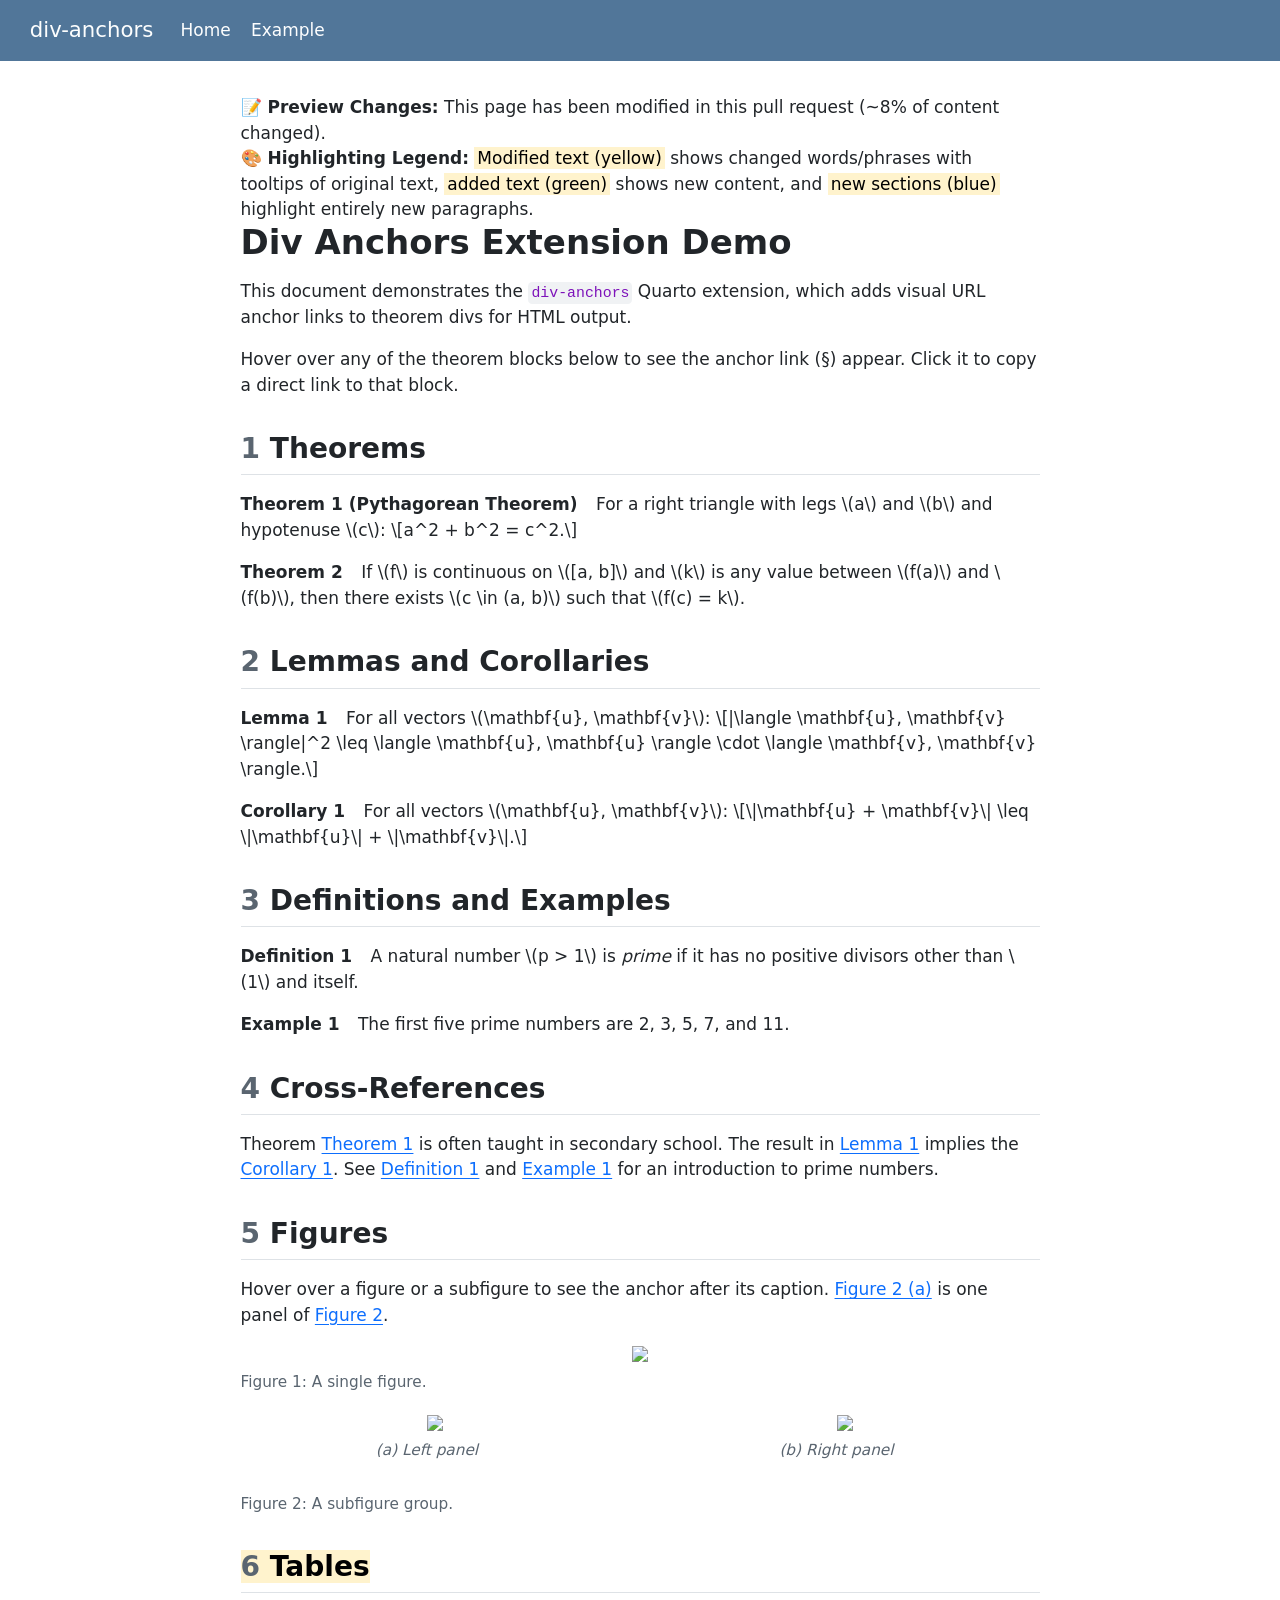
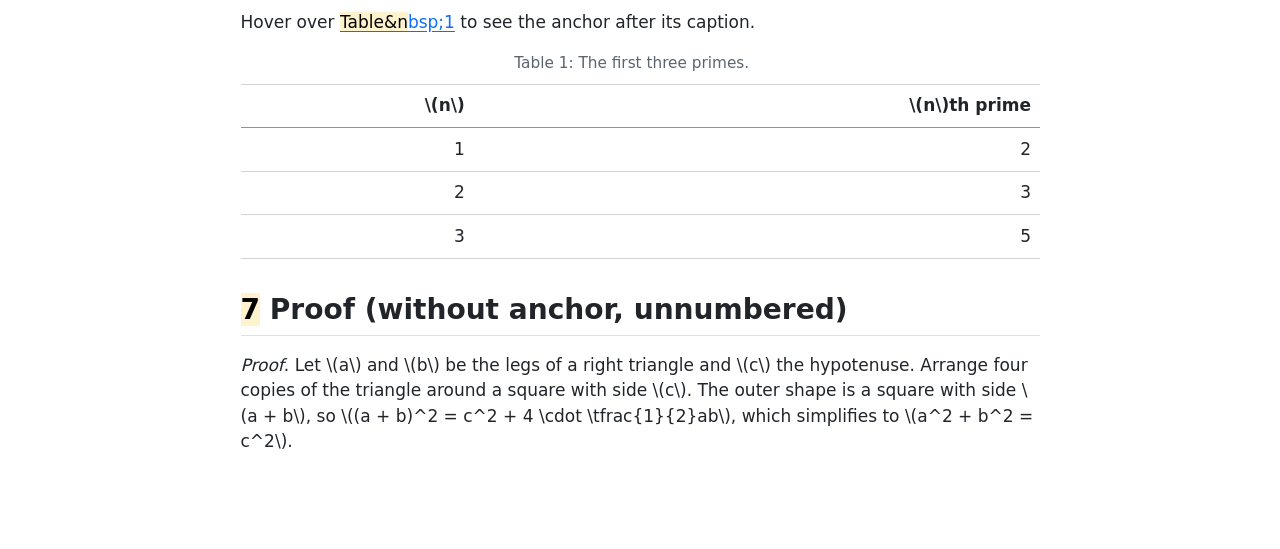
==== pr-preview/pr-14/example.html @ e2b37e21 "Deploy preview for PR 14 🛫" ====
<!DOCTYPE html>
<html xmlns="http://www.w3.org/1999/xhtml" lang="en" xml:lang="en"><head>

<meta charset="utf-8">
<meta name="generator" content="quarto-1.11.9">

<meta name="viewport" content="width=device-width, initial-scale=1.0, user-scalable=yes">


<title>Div Anchors Extension Demo – div-anchors</title>
<style>
/* Default styles provided by pandoc.
** See https://pandoc.org/MANUAL.html#variables-for-html for config info.
*/
span.smallcaps{font-variant: small-caps;}
div.columns{display: flex; gap: 1.5em;}
div.column{flex: auto;}
@media screen {
div.columns{gap: min(4vw, 1.5em);}
div.column{overflow-x: auto;}
}
div.hanging-indent{margin-left: 1.5em; text-indent: -1.5em;}
ul.task-list{list-style: none;}
ul.task-list li input[type="checkbox"] {
  width: 0.8em;
  margin: 0 0.8em 0.2em -1em; /* quarto-specific, see https://github.com/quarto-dev/quarto-cli/issues/4556 */ 
  vertical-align: middle;
}
</style>


<script src="site_libs/quarto-nav/quarto-nav.js"></script>
<script src="site_libs/quarto-nav/headroom.min.js"></script>
<script src="site_libs/clipboard/clipboard.min.js"></script>
<script src="site_libs/quarto-search/autocomplete.umd.js"></script>
<script src="site_libs/quarto-search/fuse.min.js"></script>
<script src="site_libs/quarto-search/quarto-search.js"></script>
<meta name="quarto:offset" content="./">
<script src="site_libs/quarto-html/quarto.js" type="module"></script>
<script src="site_libs/quarto-html/tabsets/tabsets.js" type="module"></script>
<script src="site_libs/quarto-html/scrollable-regions/scrollable-regions.js" type="module"></script>
<script src="site_libs/quarto-html/popper.min.js"></script>
<script src="site_libs/quarto-html/tippy.umd.min.js"></script>
<script src="site_libs/quarto-html/anchor.min.js"></script>
<link href="site_libs/quarto-html/tippy.css" rel="stylesheet">
<link href="site_libs/quarto-html/quarto-syntax-highlighting-63b5708e65d6cd79cd7618c58d0c21e7.css" rel="stylesheet" id="quarto-text-highlighting-styles">
<script src="site_libs/bootstrap/bootstrap.min.js"></script>
<link href="site_libs/bootstrap/bootstrap-icons.css" rel="stylesheet">
<link href="site_libs/bootstrap/bootstrap-ded4168630e1422961a6247c4ac5fe91.min.css" rel="stylesheet" append-hash="true" id="quarto-bootstrap" data-mode="light">
<script src="site_libs/quarto-contrib/div-anchors-1.2.0/div-anchors.js"></script>
<link href="site_libs/quarto-contrib/div-anchors-1.2.0/div-anchors.css" rel="stylesheet">
<script id="quarto-search-options" type="application/json">{
  "location": "navbar",
  "copy-button": false,
  "collapse-after": 3,
  "panel-placement": "end",
  "type": "overlay",
  "limit": 50,
  "keyboard-shortcut": [
    "f",
    "/",
    "s"
  ],
  "show-item-context": false,
  "language": {
    "search-no-results-text": "No results",
    "search-matching-documents-text": "matching documents",
    "search-copy-link-title": "Copy link to search",
    "search-hide-matches-text": "Hide additional matches",
    "search-more-match-text": "more match in this document",
    "search-more-matches-text": "more matches in this document",
    "search-clear-button-title": "Clear",
    "search-text-placeholder": "",
    "search-detached-cancel-button-title": "Cancel",
    "search-submit-button-title": "Submit",
    "search-label": "Search"
  }
}</script>

  <script src="https://cdnjs.cloudflare.com/polyfill/v3/polyfill.min.js?features=es6"></script>
  <script defer="" src="https://cdn.jsdelivr.net/npm/mathjax@4/tex-chtml.js" type="text/javascript"></script>

<script type="text/javascript">
const typesetMath = (el) => {
  if (window.MathJax) {
    // MathJax Typeset
    window.MathJax.typeset([el]);
  } else if (window.katex) {
    // KaTeX Render
    var mathElements = el.getElementsByClassName("math");
    var macros = [];
    for (var i = 0; i < mathElements.length; i++) {
      var texText = mathElements[i].firstChild;
      if (mathElements[i].tagName == "SPAN" && texText && texText.data) {
        window.katex.render(texText.data, mathElements[i], {
          displayMode: mathElements[i].classList.contains('display'),
          throwOnError: false,
          macros: macros,
          fleqn: false
        });
      }
    }
  }
}
window.Quarto = {
  typesetMath
};
</script>

</head>

<body class="nav-fixed fullcontent quarto-light"><a id="quarto-skip-link" class="visually-hidden-focusable" href="#quarto-document-content">Skip to main content</a>

<div id="quarto-search-results"></div>
  <header id="quarto-header" class="headroom fixed-top">
    <nav class="navbar navbar-expand-lg " data-bs-theme="dark" aria-label="Site">
      <div class="navbar-container container-fluid">
      <div class="navbar-brand-container mx-auto">
    <a class="navbar-brand" href="./index.html">
    <span class="navbar-title">div-anchors</span>
    </a>
  </div>
          <button class="navbar-toggler" type="button" data-bs-toggle="collapse" data-bs-target="#navbarCollapse" aria-controls="navbarCollapse" aria-expanded="false" aria-label="Toggle navigation" onclick="if (window.quartoToggleHeadroom) { window.quartoToggleHeadroom(); }">
  <span class="navbar-toggler-icon"></span>
</button>
          <div class="collapse navbar-collapse" id="navbarCollapse">
            <ul class="navbar-nav navbar-nav-scroll me-auto">
  <li class="nav-item">
    <a class="nav-link" href="./index.html"> 
<span class="menu-text">Home</span></a>
  </li>  
  <li class="nav-item">
    <a class="nav-link active" href="./example.html" aria-current="page"> 
<span class="menu-text">Example</span></a>
  </li>  
</ul>
          </div> <!-- /navcollapse -->
            <div class="quarto-navbar-tools">
</div>
            <div id="quarto-search" class="" title="Search"></div>
      </div> <!-- /container-fluid -->
    </nav>
</header>
<!-- content -->
<div id="quarto-content" class="quarto-container page-columns page-rows-contents page-layout-article page-navbar">
<!-- sidebar -->
<!-- margin-sidebar -->
    
<!-- main -->
<main class="content" id="quarto-document-content" tabindex="-1">
<div class="preview-combined-banner">
    <p style="margin: 0;">
        <strong>📝 Preview Changes:</strong> This page has been modified in this pull request (~8% of content changed).
        <br>
        <strong>🎨 Highlighting Legend:</strong> 
        <mark class="preview-text-changed" style="display: inline; padding: 1px 3px;">Modified text (yellow)</mark> shows changed words/phrases with tooltips of original text, 
        <mark class="preview-text-added" style="display: inline; padding: 1px 3px;">added text (green)</mark> shows new content, and 
        <mark class="preview-element-added" style="display: inline; padding: 1px 3px;">new sections (blue)</mark> highlight entirely new paragraphs.
    </p>
</div>


<header id="title-block-header" class="quarto-title-block default">
<div class="quarto-title">
<h1 class="title">Div Anchors Extension Demo</h1>
</div>



<div class="quarto-title-meta">

    
  
    
  </div>
  


</header>


<p>This document demonstrates the <code>div-anchors</code> Quarto extension, which adds visual URL anchor links to theorem divs for HTML output.</p>
<p>Hover over any of the theorem blocks below to see the anchor link (§) appear. Click it to copy a direct link to that block.</p>
<section id="theorems" class="level2" data-number="1">
<h2 data-number="1" class="anchored" data-anchor-id="theorems"><span class="header-section-number">1</span> Theorems</h2>
<div id="thm-pythagorean" class="theorem">
<p><span class="theorem-title"><strong>Theorem 1 (Pythagorean Theorem)</strong></span> For a right triangle with legs <span class="math inline">\(a\)</span> and <span class="math inline">\(b\)</span> and hypotenuse <span class="math inline">\(c\)</span>: <span class="math display">\[a^2 + b^2 = c^2.\]</span></p>
</div>
<div id="thm-intermediate-value" class="theorem">
<p><span class="theorem-title"><strong>Theorem 2</strong></span> If <span class="math inline">\(f\)</span> is continuous on <span class="math inline">\([a, b]\)</span> and <span class="math inline">\(k\)</span> is any value between <span class="math inline">\(f(a)\)</span> and <span class="math inline">\(f(b)\)</span>, then there exists <span class="math inline">\(c \in (a, b)\)</span> such that <span class="math inline">\(f(c) = k\)</span>.</p>
</div>
</section>
<section id="lemmas-and-corollaries" class="level2" data-number="2">
<h2 data-number="2" class="anchored" data-anchor-id="lemmas-and-corollaries"><span class="header-section-number">2</span> Lemmas and Corollaries</h2>
<div id="lem-cauchy-schwarz" class="theorem lemma">
<p><span class="theorem-title"><strong>Lemma 1</strong></span> For all vectors <span class="math inline">\(\mathbf{u}, \mathbf{v}\)</span>: <span class="math display">\[|\langle \mathbf{u}, \mathbf{v} \rangle|^2
  \leq \langle \mathbf{u}, \mathbf{u} \rangle
       \cdot \langle \mathbf{v}, \mathbf{v} \rangle.\]</span></p>
</div>
<div id="cor-triangle-inequality" class="theorem corollary">
<p><span class="theorem-title"><strong>Corollary 1</strong></span> For all vectors <span class="math inline">\(\mathbf{u}, \mathbf{v}\)</span>: <span class="math display">\[\|\mathbf{u} + \mathbf{v}\| \leq \|\mathbf{u}\| + \|\mathbf{v}\|.\]</span></p>
</div>
</section>
<section id="definitions-and-examples" class="level2" data-number="3">
<h2 data-number="3" class="anchored" data-anchor-id="definitions-and-examples"><span class="header-section-number">3</span> Definitions and Examples</h2>
<div id="def-prime" class="theorem definition">
<p><span class="theorem-title"><strong>Definition 1</strong></span> A natural number <span class="math inline">\(p &gt; 1\)</span> is <em>prime</em> if it has no positive divisors other than <span class="math inline">\(1\)</span> and itself.</p>
</div>
<div id="exm-primes" class="theorem example">
<p><span class="theorem-title"><strong>Example 1</strong></span> The first five prime numbers are 2, 3, 5, 7, and 11.</p>
</div>
</section>
<section id="cross-references" class="level2" data-number="4">
<h2 data-number="4" class="anchored" data-anchor-id="cross-references"><span class="header-section-number">4</span> Cross-References</h2>
<p>Theorem <a href="#thm-pythagorean" class="quarto-xref">Theorem&nbsp;1</a> is often taught in secondary school. The result in <a href="#lem-cauchy-schwarz" class="quarto-xref">Lemma&nbsp;1</a> implies the <a href="#cor-triangle-inequality" class="quarto-xref">Corollary&nbsp;1</a>. See <a href="#def-prime" class="quarto-xref">Definition&nbsp;1</a> and <a href="#exm-primes" class="quarto-xref">Example&nbsp;1</a> for an introduction to prime numbers.</p>
</section>
<section id="figures" class="level2" data-number="5">
<h2 data-number="5" class="anchored" data-anchor-id="figures"><span class="header-section-number">5</span> Figures</h2>
<p>Hover over a figure or a subfigure to see the anchor after its caption. <a href="#fig-pair-a" class="quarto-xref">Figure&nbsp;2 (a)</a> is one panel of <a href="#fig-pair" class="quarto-xref">Figure&nbsp;2</a>.</p>
<div id="fig-single" class="quarto-float quarto-figure quarto-figure-center anchored">
<figure class="quarto-float quarto-float-fig figure">
<div aria-describedby="fig-single-caption-0ceaefa1-69ba-4598-a22c-09a6ac19f8ca">
<img src="https://quarto.org/quarto.png" class="img-fluid figure-img" style="width:30.0%">
</div>
<figcaption class="quarto-float-caption-bottom quarto-float-caption quarto-float-fig" id="fig-single-caption-0ceaefa1-69ba-4598-a22c-09a6ac19f8ca">
Figure&nbsp;1: A single figure.
</figcaption>
</figure>
</div>
<div id="fig-pair" class="quarto-layout-panel">
<figure class="quarto-float quarto-float-fig figure">
<div aria-describedby="fig-pair-caption-0ceaefa1-69ba-4598-a22c-09a6ac19f8ca">
<div class="quarto-layout-row">
<div class="quarto-layout-cell-subref quarto-layout-cell" data-ref-parent="fig-pair" style="flex-basis: 50.0%;justify-content: flex-start;">
<div id="fig-pair-a" class="quarto-float quarto-figure quarto-figure-center anchored">
<figure class="quarto-float quarto-subfloat-fig figure">
<div aria-describedby="fig-pair-a-caption-0ceaefa1-69ba-4598-a22c-09a6ac19f8ca">
<img src="https://quarto.org/quarto.png" class="img-fluid figure-img" data-ref-parent="fig-pair">
</div>
<figcaption class="quarto-float-caption-bottom quarto-subfloat-caption quarto-subfloat-fig" id="fig-pair-a-caption-0ceaefa1-69ba-4598-a22c-09a6ac19f8ca">
(a) Left panel
</figcaption>
</figure>
</div>
</div>
<div class="quarto-layout-cell-subref quarto-layout-cell" data-ref-parent="fig-pair" style="flex-basis: 50.0%;justify-content: flex-start;">
<div id="fig-pair-b" class="quarto-float quarto-figure quarto-figure-center anchored">
<figure class="quarto-float quarto-subfloat-fig figure">
<div aria-describedby="fig-pair-b-caption-0ceaefa1-69ba-4598-a22c-09a6ac19f8ca">
<img src="https://quarto.org/quarto.png" class="img-fluid figure-img" data-ref-parent="fig-pair">
</div>
<figcaption class="quarto-float-caption-bottom quarto-subfloat-caption quarto-subfloat-fig" id="fig-pair-b-caption-0ceaefa1-69ba-4598-a22c-09a6ac19f8ca">
(b) Right panel
</figcaption>
</figure>
</div>
</div>
</div>
</div>
<figcaption class="quarto-float-caption-bottom quarto-float-caption quarto-float-fig" id="fig-pair-caption-0ceaefa1-69ba-4598-a22c-09a6ac19f8ca">
Figure&nbsp;2: A subfigure group.
</figcaption>
</figure>
</div>
</section>
<section id="tables" class="level2" data-number="6">
<h2 data-number="6" class="anchored" data-anchor-id="tables"><mark class="preview-element-added"><span class="header-section-number">6</span> Tables</mark></h2>
<p>Hover over <a href="#tbl-primes" class="quarto-xref"><mark class="preview-text-changed">Table&n</mark>bsp;1</a> to see the anchor after its caption.</p>
<div id="tbl-primes" class="quarto-float quarto-figure quarto-figure-center anchored">
<figure class="quarto-float quarto-float-tbl figure">
<figcaption class="quarto-float-caption-top quarto-float-caption quarto-float-tbl" id="tbl-primes-caption-0ceaefa1-69ba-4598-a22c-09a6ac19f8ca">
Table&nbsp;1: The first three primes.
</figcaption>
<div aria-describedby="tbl-primes-caption-0ceaefa1-69ba-4598-a22c-09a6ac19f8ca">
<table class="caption-top table">
<thead>
<tr class="header">
<th style="text-align: right;"><span class="math inline">\(n\)</span></th>
<th style="text-align: right;"><span class="math inline">\(n\)</span>th prime</th>
</tr>
</thead>
<tbody>
<tr class="odd">
<td style="text-align: right;">1</td>
<td style="text-align: right;">2</td>
</tr>
<tr class="even">
<td style="text-align: right;">2</td>
<td style="text-align: right;">3</td>
</tr>
<tr class="odd">
<td style="text-align: right;">3</td>
<td style="text-align: right;">5</td>
</tr>
</tbody>
</table>
</div>
</figure>
</div>
</section>
<section id="proof-without-anchor-unnumbered" class="level2" data-number="7">
<h2 data-number="7" class="anchored" data-anchor-id="proof-without-anchor-unnumbered"><span class="header-section-number"><mark class="preview-text-changed">7</mark></span> Proof (without anchor, unnumbered)</h2>
<div class="proof">
<p><span class="proof-title"><em>Proof</em>. </span>Let <span class="math inline">\(a\)</span> and <span class="math inline">\(b\)</span> be the legs of a right triangle and <span class="math inline">\(c\)</span> the hypotenuse. Arrange four copies of the triangle around a square with side <span class="math inline">\(c\)</span>. The outer shape is a square with side <span class="math inline">\(a + b\)</span>, so <span class="math inline">\((a + b)^2 = c^2 + 4 \cdot \tfrac{1}{2}ab\)</span>, which simplifies to <span class="math inline">\(a^2 + b^2 = c^2\)</span>.</p>
</div>


</section>

</main> <!-- /main -->
<script id="quarto-html-after-body" type="application/javascript">
  window.document.addEventListener("DOMContentLoaded", function (event) {
    const icon = "";
    const anchorJS = new window.AnchorJS();
    anchorJS.options = {
      placement: 'right',
      icon: icon
    };
    anchorJS.add('.anchored');
    const isCodeAnnotation = (el) => {
      for (const clz of el.classList) {
        if (clz.startsWith('code-annotation-')) {                     
          return true;
        }
      }
      return false;
    }
    const onCopySuccess = function(e) {
      // button target
      const button = e.trigger;
      // don't keep focus
      button.blur();
      // flash "checked"
      button.classList.add('code-copy-button-checked');
      var currentTitle = button.getAttribute("title");
      button.setAttribute("title", "Copied!");
      let tooltip;
      if (window.bootstrap) {
        button.setAttribute("data-bs-toggle", "tooltip");
        button.setAttribute("data-bs-placement", "left");
        button.setAttribute("data-bs-title", "Copied!");
        tooltip = new bootstrap.Tooltip(button, 
          { trigger: "manual", 
            customClass: "code-copy-button-tooltip",
            offset: [0, -8]});
        tooltip.show();    
      }
      setTimeout(function() {
        if (tooltip) {
          tooltip.hide();
          button.removeAttribute("data-bs-title");
          button.removeAttribute("data-bs-toggle");
          button.removeAttribute("data-bs-placement");
        }
        button.setAttribute("title", currentTitle);
        button.classList.remove('code-copy-button-checked');
      }, 1000);
      // clear code selection
      e.clearSelection();
    }
    const getTextToCopy = function(trigger) {
      const outerScaffold = trigger.parentElement.cloneNode(true);
      const codeEl = outerScaffold.querySelector('code');
      for (const childEl of codeEl.children) {
        if (isCodeAnnotation(childEl)) {
          childEl.remove();
        }
      }
      return codeEl.innerText;
    }
    const clipboard = new window.ClipboardJS('.code-copy-button:not([data-in-quarto-modal])', {
      text: getTextToCopy
    });
    clipboard.on('success', onCopySuccess);
    if (window.document.getElementById('quarto-embedded-source-code-modal')) {
      const clipboardModal = new window.ClipboardJS('.code-copy-button[data-in-quarto-modal]', {
        text: getTextToCopy,
        container: window.document.getElementById('quarto-embedded-source-code-modal')
      });
      clipboardModal.on('success', onCopySuccess);
    }
      var localhostRegex = new RegExp(/^(?:http|https):\/\/localhost\:?[0-9]*\//);
      var mailtoRegex = new RegExp(/^mailto:/);
        var filterRegex = new RegExp('/' + window.location.host + '/');
      var isInternal = (href) => {
          return filterRegex.test(href) || localhostRegex.test(href) || mailtoRegex.test(href);
      }
      // Inspect non-navigation links and adorn them if external
      window.quartoDecorateExternalLinks = function (root) {
     var links = (root || window.document).querySelectorAll('a[href]:not(.nav-link):not(.navbar-brand):not(.toc-action):not(.sidebar-link):not(.sidebar-item-toggle):not(.pagination-link):not(.no-external):not([aria-hidden]):not(.dropdown-item):not(.quarto-navigation-tool):not(.about-link)');
      for (var i=0; i<links.length; i++) {
        const link = links[i];
        if (!isInternal(link.href)) {
          // undo the damage that might have been done by quarto-nav.js in the case of
          // links that we want to consider external
          if (link.dataset.originalHref !== undefined) {
            link.href = link.dataset.originalHref;
          }
          if (!link.classList.contains('no-external-icon')) {
          }
        }
      }
      };
      window.quartoDecorateExternalLinks(window.document);
    // Esc closes the popup (WCAG 1.4.13) and focus leaving both trigger and
    // popup closes it (WCAG 2.4.11); tippy handles neither for interactive popups.
    const hideOnEscAndFocusOut = {
      name: 'hideOnEscAndFocusOut',
      defaultValue: true,
      fn(instance) {
        const dismiss = () => {
          // A show scheduled by the trigger delay would otherwise reopen it
          instance.clearDelayTimeouts();
          instance.hide();
        };
        const onKeyDown = (event) => {
          if (event.key !== 'Escape') {
            return;
          }
          // Keep Esc from also reaching page handlers (e.g. reveal.js overview),
          // except an open reveal.js slide menu, which Esc should close too.
          // The menu handles keys only when its keyboard option is on.
          const menuHandlesEsc = window.Reveal?.getPlugin?.('menu')?.isOpen() &&
            window.Reveal.getConfig().menu?.keyboard !== false;
          if (!menuHandlesEsc) {
            event.stopPropagation();
          }
          if (instance.popper.contains(window.document.activeElement)) {
            // Disabled while refocusing so the focus trigger does not reopen it
            instance.disable();
            instance.reference.focus();
            instance.enable();
          }
          dismiss();
        };
        const onFocusOut = (event) => {
          const target = event.relatedTarget;
          if (target && !instance.reference.contains(target) &&
              !instance.popper.contains(target)) {
            dismiss();
          }
        };
        // On the trigger too: a click trigger (code-annotations: select) has no
        // blur handling. Attached for the instance's lifetime so leaving the
        // trigger also cancels a show still pending on the trigger delay.
        instance.reference.addEventListener('focusout', onFocusOut);
        return {
          onShow() {
            window.document.addEventListener('keydown', onKeyDown, true);
            instance.popper.addEventListener('focusout', onFocusOut);
          },
          onHide() {
            window.document.removeEventListener('keydown', onKeyDown, true);
            instance.popper.removeEventListener('focusout', onFocusOut);
          },
          onDestroy() {
            instance.reference.removeEventListener('focusout', onFocusOut);
          },
        };
      },
    };
    function tippyHover(el, contentFn, onTriggerFn, onUntriggerFn) {
      const config = {
        allowHTML: true,
        maxWidth: 500,
        delay: 100,
        arrow: false,
        appendTo: function(el) {
            return el.parentElement;
        },
        interactive: true,
        interactiveBorder: 10,
        theme: 'quarto',
        placement: 'bottom-start',
        plugins: [hideOnEscAndFocusOut],
      };
      if (contentFn) {
        config.content = contentFn;
      }
      if (onTriggerFn) {
        config.onTrigger = onTriggerFn;
      }
      if (onUntriggerFn) {
        config.onUntrigger = onUntriggerFn;
      }
      window.tippy(el, config); 
    }
    const noterefs = window.document.querySelectorAll('a[role="doc-noteref"]');
    for (var i=0; i<noterefs.length; i++) {
      const ref = noterefs[i];
      tippyHover(ref, function() {
        // use id or data attribute instead here
        let href = ref.getAttribute('data-footnote-href') || ref.getAttribute('href');
        try { href = new URL(href).hash; } catch {}
        const id = href.replace(/^#\/?/, "");
        const note = window.document.getElementById(id);
        if (note) {
          return note.innerHTML;
        } else {
          return "";
        }
      });
    }
    const xrefs = window.document.querySelectorAll('a.quarto-xref');
    const processXRef = (id, note) => {
      // Strip column container classes
      const stripColumnClz = (el) => {
        el.classList.remove("page-full", "page-columns");
        if (el.children) {
          for (const child of el.children) {
            stripColumnClz(child);
          }
        }
      }
      stripColumnClz(note)
      if (id === null || id.startsWith('sec-')) {
        // Special case sections, only their first couple elements
        const container = document.createElement("div");
        if (note.children && note.children.length > 2) {
          container.appendChild(note.children[0].cloneNode(true));
          for (let i = 1; i < note.children.length; i++) {
            const child = note.children[i];
            if (child.tagName === "P" && child.innerText === "") {
              continue;
            } else {
              container.appendChild(child.cloneNode(true));
              break;
            }
          }
          if (window.Quarto?.typesetMath) {
            window.Quarto.typesetMath(container);
          }
          return container.innerHTML
        } else {
          if (window.Quarto?.typesetMath) {
            window.Quarto.typesetMath(note);
          }
          return note.innerHTML;
        }
      } else {
        // Remove any anchor links if they are present
        const anchorLink = note.querySelector('a.anchorjs-link');
        if (anchorLink) {
          anchorLink.remove();
        }
        if (window.Quarto?.typesetMath) {
          window.Quarto.typesetMath(note);
        }
        if (note.classList.contains("callout")) {
          return note.outerHTML;
        } else {
          return note.innerHTML;
        }
      }
    }
    for (var i=0; i<xrefs.length; i++) {
      const xref = xrefs[i];
      tippyHover(xref, undefined, function(instance) {
        instance.disable();
        let url = xref.getAttribute('href');
        let hash = undefined; 
        if (url.startsWith('#')) {
          hash = url;
        } else {
          try { hash = new URL(url).hash; } catch {}
        }
        if (hash) {
          const id = hash.replace(/^#\/?/, "");
          const note = window.document.getElementById(id);
          if (note !== null) {
            try {
              const html = processXRef(id, note.cloneNode(true));
              instance.setContent(html);
            } finally {
              instance.enable();
              instance.show();
            }
          } else {
            // See if we can fetch this
            fetch(url.split('#')[0])
            .then(res => res.text())
            .then(html => {
              const parser = new DOMParser();
              const htmlDoc = parser.parseFromString(html, "text/html");
              const note = htmlDoc.getElementById(id);
              if (note !== null) {
                const html = processXRef(id, note);
                instance.setContent(html);
              } 
            }).finally(() => {
              instance.enable();
              instance.show();
            });
          }
        } else {
          // See if we can fetch a full url (with no hash to target)
          // This is a special case and we should probably do some content thinning / targeting
          fetch(url)
          .then(res => res.text())
          .then(html => {
            const parser = new DOMParser();
            const htmlDoc = parser.parseFromString(html, "text/html");
            const note = htmlDoc.querySelector('main.content');
            if (note !== null) {
              // This should only happen for chapter cross references
              // (since there is no id in the URL)
              // remove the first header
              if (note.children.length > 0 && note.children[0].tagName === "HEADER") {
                note.children[0].remove();
              }
              const html = processXRef(null, note);
              instance.setContent(html);
            } 
          }).finally(() => {
            instance.enable();
            instance.show();
          });
        }
      }, function(instance) {
      });
    }
        let selectedAnnoteEl;
        const selectorForAnnotation = ( cell, annotation) => {
          let cellAttr = 'data-code-cell="' + cell + '"';
          let lineAttr = 'data-code-annotation="' +  annotation + '"';
          const selector = 'span[' + cellAttr + '][' + lineAttr + ']';
          return selector;
        }
        const selectCodeLines = (annoteEl) => {
          const doc = window.document;
          const targetCell = annoteEl.getAttribute("data-target-cell");
          const targetAnnotation = annoteEl.getAttribute("data-target-annotation");
          const annoteSpan = window.document.querySelector(selectorForAnnotation(targetCell, targetAnnotation));
          const lines = annoteSpan.getAttribute("data-code-lines").split(",");
          const lineIds = lines.map((line) => {
            return targetCell + "-" + line;
          })
          // Each band is positioned against its own containing block, which is
          // not the offsetParent of the lines, so place it from client rects.
          const placeBand = (band, firstEl, lastEl, codeBlock) => {
            const container = band.offsetParent;
            if (container === null) {
              return;
            }
            const containerRect = container.getBoundingClientRect();
            // Reveal.js scales slides with a transform, so convert client
            // pixels back to the CSS pixels of the container.
            const scale = containerRect.height / container.offsetHeight || 1;
            const firstRect = firstEl.getBoundingClientRect();
            const lastRect = lastEl.getBoundingClientRect();
            const top = (firstRect.top - containerRect.top) / scale - container.clientTop + container.scrollTop;
            const height = (lastRect.bottom - firstRect.top) / scale;
            band.style.top = top - 2 + "px";
            band.style.height = height + 4 + "px";
            if (codeBlock) {
              // Without the copy button wrapper, the containing block is wider
              // than the code block, so span the code block explicitly.
              const blockRect = codeBlock.getBoundingClientRect();
              band.style.left = (blockRect.left - containerRect.left) / scale - container.clientLeft + container.scrollLeft + "px";
              band.style.width = blockRect.width / scale + "px";
            }
          };
          if (lineIds.length > 0) {
            const el = window.document.getElementById(lineIds[0]);
            const lastEl = window.document.getElementById(lineIds[lineIds.length - 1]);
            const parent = el.parentElement.parentElement;
            // cook up a div (if necessary) and position it
            let div = window.document.getElementById("code-annotation-line-highlight");
            if (div === null) {
              div = window.document.createElement("div");
              div.setAttribute("id", "code-annotation-line-highlight");
              div.style.position = 'absolute';
              parent.appendChild(div);
            }
            placeBand(div, el, lastEl, parent.closest("div.sourceCode") || parent);
            let gutterDiv = window.document.getElementById("code-annotation-line-highlight-gutter");
            if (gutterDiv === null) {
              gutterDiv = window.document.createElement("div");
              gutterDiv.setAttribute("id", "code-annotation-line-highlight-gutter");
              gutterDiv.style.position = 'absolute';
              const codeCell = window.document.getElementById(targetCell);
              const gutter = codeCell.querySelector('.code-annotation-gutter');
              gutter.appendChild(gutterDiv);
            }
            placeBand(gutterDiv, el, lastEl);
            selectedAnnoteEl = annoteEl;
          }
        };
        const unselectCodeLines = () => {
          const elementsIds = ["code-annotation-line-highlight", "code-annotation-line-highlight-gutter"];
          elementsIds.forEach((elId) => {
            const div = window.document.getElementById(elId);
            if (div) {
              div.remove();
            }
          });
          selectedAnnoteEl = undefined;
        };
          // Handle positioning of the toggle
      window.addEventListener(
        "resize",
        throttle(() => {
          elRect = undefined;
          if (selectedAnnoteEl) {
            selectCodeLines(selectedAnnoteEl);
          }
        }, 10)
      );
      function throttle(fn, ms) {
      let throttle = false;
      let timer;
        return (...args) => {
          if(!throttle) { // first call gets through
              fn.apply(this, args);
              throttle = true;
          } else { // all the others get throttled
              if(timer) clearTimeout(timer); // cancel #2
              timer = setTimeout(() => {
                fn.apply(this, args);
                timer = throttle = false;
              }, ms);
          }
        };
      }
        // Attach click handler to the DT
        const annoteDls = window.document.querySelectorAll('dt[data-target-cell]');
        for (const annoteDlNode of annoteDls) {
          annoteDlNode.addEventListener('click', (event) => {
            const clickedEl = event.target;
            if (clickedEl !== selectedAnnoteEl) {
              unselectCodeLines();
              const activeEl = window.document.querySelector('dt[data-target-cell].code-annotation-active');
              if (activeEl) {
                activeEl.classList.remove('code-annotation-active');
              }
              selectCodeLines(clickedEl);
              clickedEl.classList.add('code-annotation-active');
            } else {
              // Unselect the line
              unselectCodeLines();
              clickedEl.classList.remove('code-annotation-active');
            }
          });
        }
    const findCites = (el) => {
      const parentEl = el.parentElement;
      if (parentEl) {
        const cites = parentEl.dataset.cites;
        if (cites) {
          return {
            el,
            cites: cites.split(' ')
          };
        } else {
          return findCites(el.parentElement)
        }
      } else {
        return undefined;
      }
    };
    var bibliorefs = window.document.querySelectorAll('a[role="doc-biblioref"]');
    for (var i=0; i<bibliorefs.length; i++) {
      const ref = bibliorefs[i];
      const citeInfo = findCites(ref);
      if (citeInfo) {
        tippyHover(citeInfo.el, function() {
          var popup = window.document.createElement('div');
          citeInfo.cites.forEach(function(cite) {
            var citeDiv = window.document.createElement('div');
            citeDiv.classList.add('hanging-indent');
            citeDiv.classList.add('csl-entry');
            var biblioDiv = window.document.getElementById('ref-' + cite);
            if (biblioDiv) {
              citeDiv.innerHTML = biblioDiv.innerHTML;
            }
            popup.appendChild(citeDiv);
          });
          return popup.innerHTML;
        });
      }
    }
  });
  </script>
  <script type="application/javascript">
  window.quartoScrollableRegionsLabels = {"code":"Scrollable code","output":"Scrollable output"};
  </script>
</div> <!-- /content -->




</body></html>
---- pr-preview/pr-14/site_libs/quarto-contrib/div-anchors-1.2.0/div-anchors.css ----
/* div-anchors.css
 * Visual URL anchor links for theorem and proof divs.
 * Mirrors the behavior of Quarto's built-in `anchor-sections` option,
 * which shows a small anchor icon on hover for HTML headings.
 */

/* Shared spacing value for theorem/proof permalink anchors. */
:root {
  --div-anchor-spacing: 0.375em;
}

.div-anchor {
  opacity: 0;
  font-size: 0.875em;
  font-weight: 400;
  margin-left: var(--div-anchor-spacing);
  text-decoration: none;
  color: inherit;
  vertical-align: middle;
  transition: opacity 0.2s ease;
}

.div-anchor:hover,
.div-anchor:focus {
  opacity: 1;
  text-decoration: none;
}

/* Show the anchor when hovering over any theorem or proof div.
 * .theorem covers all theorem-type environments (lemma, corollary,
 * proposition, conjecture, definition, example, exercise, algorithm).
 * Proof-type environments are listed separately, and the
 * cross-reference id prefixes catch divs with neither class. */
:is(.theorem, .proof, .remark, .solution, [id^="thm-"], [id^="lem-"], [id^="cor-"], [id^="prp-"], [id^="cnj-"], [id^="def-"], [id^="exm-"], [id^="exr-"], [id^="rem-"], [id^="sol-"], [id^="alg-"]):hover .div-anchor:not(.div-anchor-figure),
:is(.theorem, .proof, .remark, .solution, [id^="thm-"], [id^="lem-"], [id^="cor-"], [id^="prp-"], [id^="cnj-"], [id^="def-"], [id^="exm-"], [id^="exr-"], [id^="rem-"], [id^="sol-"], [id^="alg-"]):focus-within .div-anchor:not(.div-anchor-figure) {
  opacity: 1;
}

/* A figure's anchor follows its own caption and shows while the figure
 * is hovered. "Figure" means any cross-reference float (figure, table,
 * listing, or a custom kind such as a video); div-anchors.js marks each
 * one it anchors with .has-div-anchor. A subfigure sits inside its group,
 * so hovering a subfigure shows the group's anchor as well as its own.
 * The third rule covers a revealjs figure, an <img> followed by
 * <p class="caption">. */
.has-div-anchor:hover > figure > figcaption > .div-anchor-figure,
[id^="fig-"]:hover > figure > figcaption > .div-anchor-figure,
img[id^="fig-"]:hover + p.caption > .div-anchor-figure,
p.caption:hover > .div-anchor-figure {
  opacity: 1;
}

/* One visible link per figure: where the caption has one, hide Quarto's
 * corner link visually, but keep it in the tab order and show it on
 * focus, since the caption anchor is hidden from assistive technology. */
.has-div-anchor > .anchorjs-link:not(:focus) {
  position: absolute;
  width: 1px;
  height: 1px;
  overflow: hidden;
  clip-path: inset(50%);
  white-space: nowrap;
}
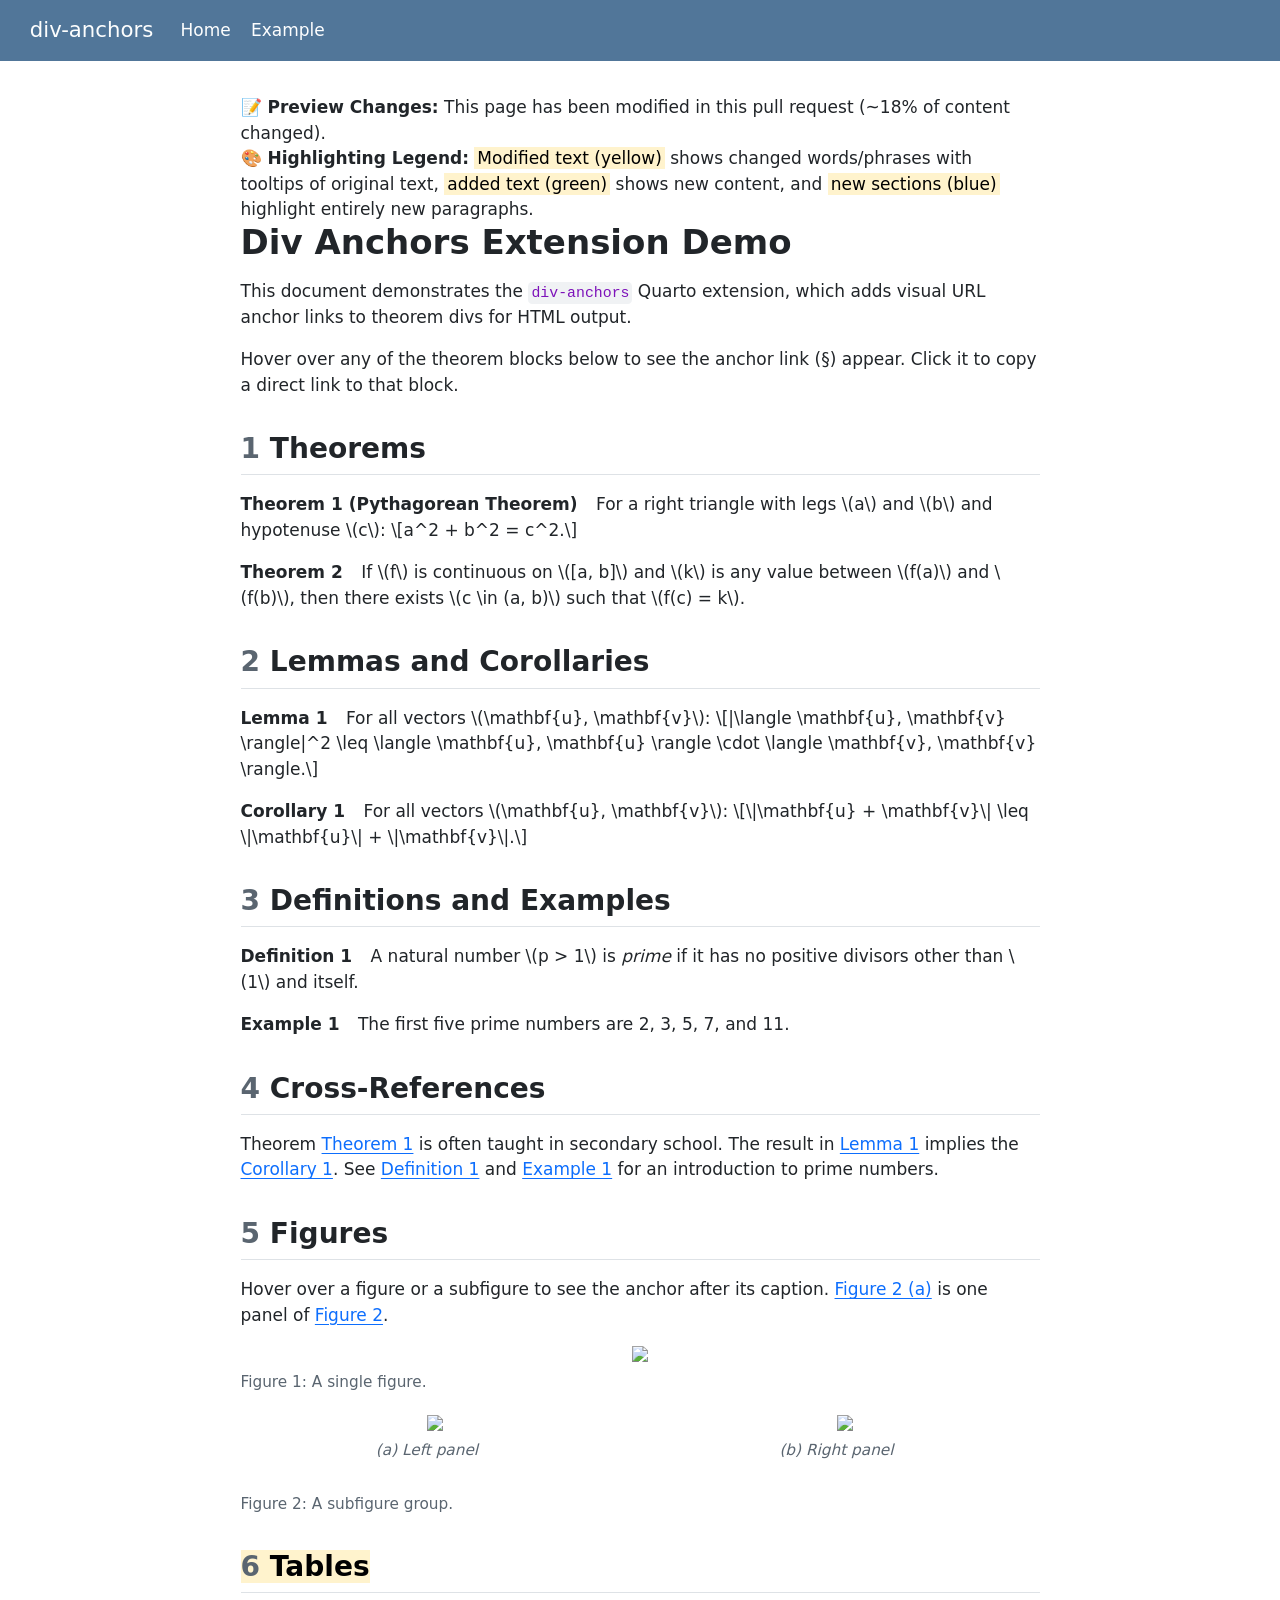
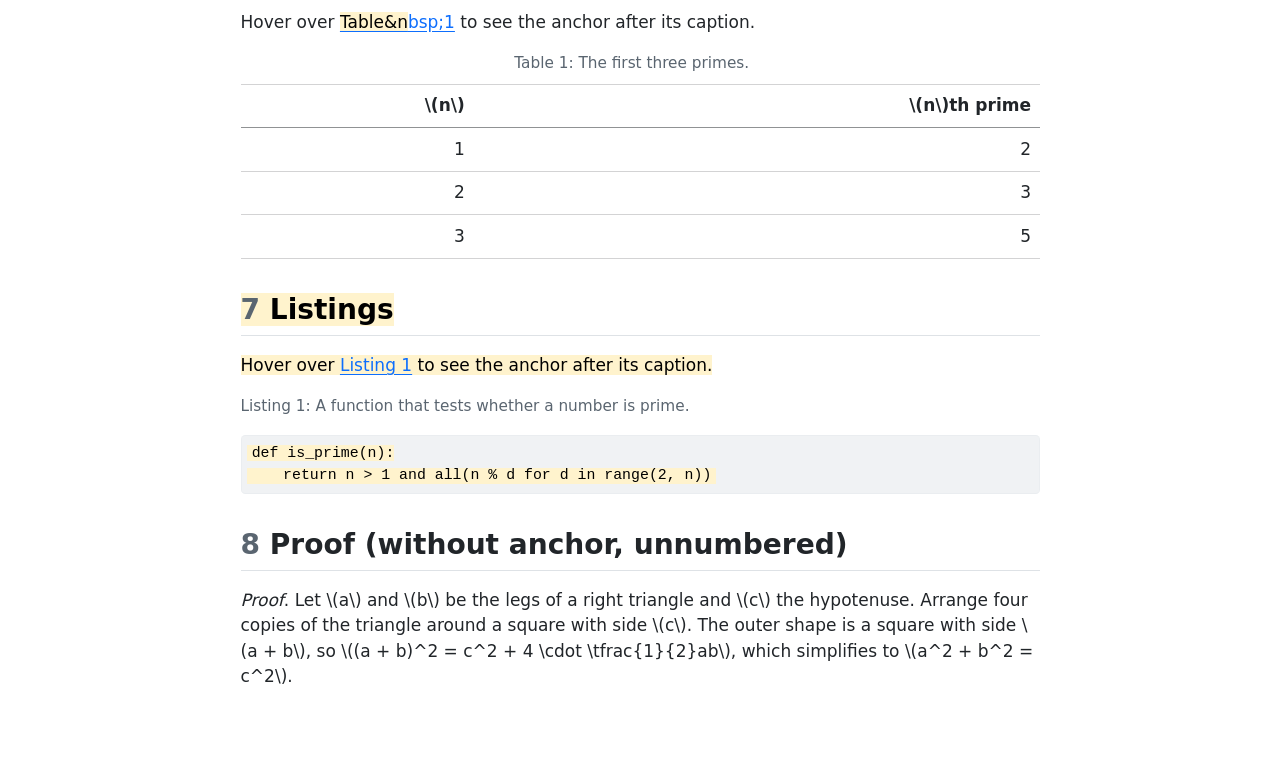
==== commit 1bfa9010: "Deploy preview for PR 14 🛫" ====
--- a/pr-preview/pr-14/example.html
+++ b/pr-preview/pr-14/example.html
@@ -26,6 +26,41 @@
   margin: 0 0.8em 0.2em -1em; /* quarto-specific, see https://github.com/quarto-dev/quarto-cli/issues/4556 */ 
   vertical-align: middle;
 }
+/* CSS for syntax highlighting */
+html { -webkit-text-size-adjust: 100%; }
+pre > code.sourceCode { white-space: pre; position: relative; }
+pre > code.sourceCode > span { display: inline-block; line-height: 1.25; }
+pre > code.sourceCode > span:empty { height: 1.2em; }
+.sourceCode { overflow: visible; }
+code.sourceCode > span { color: inherit; text-decoration: inherit; }
+div.sourceCode { margin: 1em 0; }
+pre.sourceCode { margin: 0; }
+@media screen {
+div.sourceCode { overflow: auto; }
+}
+@media print {
+pre > code.sourceCode { white-space: pre-wrap; }
+pre > code.sourceCode > span { text-indent: -5em; padding-left: 5em; }
+}
+pre.numberSource code
+  { counter-reset: source-line 0; }
+pre.numberSource code > span
+  { position: relative; left: -4em; counter-increment: source-line; }
+pre.numberSource code > span > a:first-child::before
+  { content: counter(source-line);
+    position: relative; left: -1em; text-align: right; vertical-align: baseline;
+    border: none; display: inline-block;
+    -webkit-touch-callout: none; -webkit-user-select: none;
+    -khtml-user-select: none; -moz-user-select: none;
+    -ms-user-select: none; user-select: none;
+    padding: 0 4px; width: 4em;
+  }
+pre.numberSource { margin-left: 3em;  padding-left: 4px; }
+div.sourceCode
+  {   }
+@media screen {
+pre > code.sourceCode > span > a:first-child::before { text-decoration: underline; }
+}
 </style>
 
 
@@ -46,7 +81,7 @@
 <link href="site_libs/quarto-html/quarto-syntax-highlighting-63b5708e65d6cd79cd7618c58d0c21e7.css" rel="stylesheet" id="quarto-text-highlighting-styles">
 <script src="site_libs/bootstrap/bootstrap.min.js"></script>
 <link href="site_libs/bootstrap/bootstrap-icons.css" rel="stylesheet">
-<link href="site_libs/bootstrap/bootstrap-ded4168630e1422961a6247c4ac5fe91.min.css" rel="stylesheet" append-hash="true" id="quarto-bootstrap" data-mode="light">
+<link href="site_libs/bootstrap/bootstrap-54e336701007797405051929a858b720.min.css" rel="stylesheet" append-hash="true" id="quarto-bootstrap" data-mode="light">
 <script src="site_libs/quarto-contrib/div-anchors-1.2.0/div-anchors.js"></script>
 <link href="site_libs/quarto-contrib/div-anchors-1.2.0/div-anchors.css" rel="stylesheet">
 <script id="quarto-search-options" type="application/json">{
@@ -150,7 +185,7 @@
 <main class="content" id="quarto-document-content" tabindex="-1">
 <div class="preview-combined-banner">
     <p style="margin: 0;">
-        <strong>📝 Preview Changes:</strong> This page has been modified in this pull request (~8% of content changed).
+        <strong>📝 Preview Changes:</strong> This page has been modified in this pull request (~18% of content changed).
         <br>
         <strong>🎨 Highlighting Legend:</strong> 
         <mark class="preview-text-changed" style="display: inline; padding: 1px 3px;">Modified text (yellow)</mark> shows changed words/phrases with tooltips of original text, 
@@ -298,8 +333,23 @@
 </figure>
 </div>
 </section>
-<section id="proof-without-anchor-unnumbered" class="level2" data-number="7">
-<h2 data-number="7" class="anchored" data-anchor-id="proof-without-anchor-unnumbered"><span class="header-section-number"><mark class="preview-text-changed">7</mark></span> Proof (without anchor, unnumbered)</h2>
+<section id="listings" class="level2" data-number="7">
+<h2 data-number="7" class="anchored" data-anchor-id="listings"><mark class="preview-element-added"><span class="header-section-number">7</span> Listings</mark></h2>
+<p><mark class="preview-element-added">Hover over <a href="#lst-primes" class="quarto-xref">Listing&nbsp;1</a> to see the anchor after its caption.</mark></p>
+<div id="lst-primes" class="python listing quarto-float quarto-figure quarto-figure-left anchored">
+<figure class="quarto-float quarto-float-lst figure">
+<figcaption class="quarto-float-caption-top quarto-float-caption quarto-float-lst" id="lst-primes-caption-0ceaefa1-69ba-4598-a22c-09a6ac19f8ca">
+Listing&nbsp;1: A function that tests whether a number is prime.
+</figcaption>
+<div aria-describedby="lst-primes-caption-0ceaefa1-69ba-4598-a22c-09a6ac19f8ca">
+<div class="code-copy-outer-scaffold"><div class="sourceCode" id="cb1"><pre class="sourceCode python code-with-copy"><mark class="preview-element-added"><code class="sourceCode python"><span id="cb1-1"><a href="#cb1-1" aria-hidden="true" tabindex="-1"></a><span class="kw">def</span> is_prime(n):</span>
+<span id="cb1-2"><a href="#cb1-2" aria-hidden="true" tabindex="-1"></a>    <span class="cf">return</span> n <span class="op">&gt;</span> <span class="dv">1</span> <span class="kw">and</span> <span class="bu">all</span>(n <span class="op">%</span> d <span class="cf">for</span> d <span class="kw">in</span> <span class="bu">range</span>(<span class="dv">2</span>, n))</span></code></pre></div><button title="Copy to Clipboard" class="code-copy-button"><i class="bi"></i></button></div>
+</div>
+</figure>
+</div>
+</section>
+<section id="proof-without-anchor-unnumbered" class="level2" data-number="8">
+<h2 data-number="8" class="anchored" data-anchor-id="proof-without-anchor-unnumbered"><span class="header-section-number">8</span> Proof (without anchor, unnumbered)</mark></h2>
 <div class="proof">
 <p><span class="proof-title"><em>Proof</em>. </span>Let <span class="math inline">\(a\)</span> and <span class="math inline">\(b\)</span> be the legs of a right triangle and <span class="math inline">\(c\)</span> the hypotenuse. Arrange four copies of the triangle around a square with side <span class="math inline">\(c\)</span>. The outer shape is a square with side <span class="math inline">\(a + b\)</span>, so <span class="math inline">\((a + b)^2 = c^2 + 4 \cdot \tfrac{1}{2}ab\)</span>, which simplifies to <span class="math inline">\(a^2 + b^2 = c^2\)</span>.</p>
 </div>
